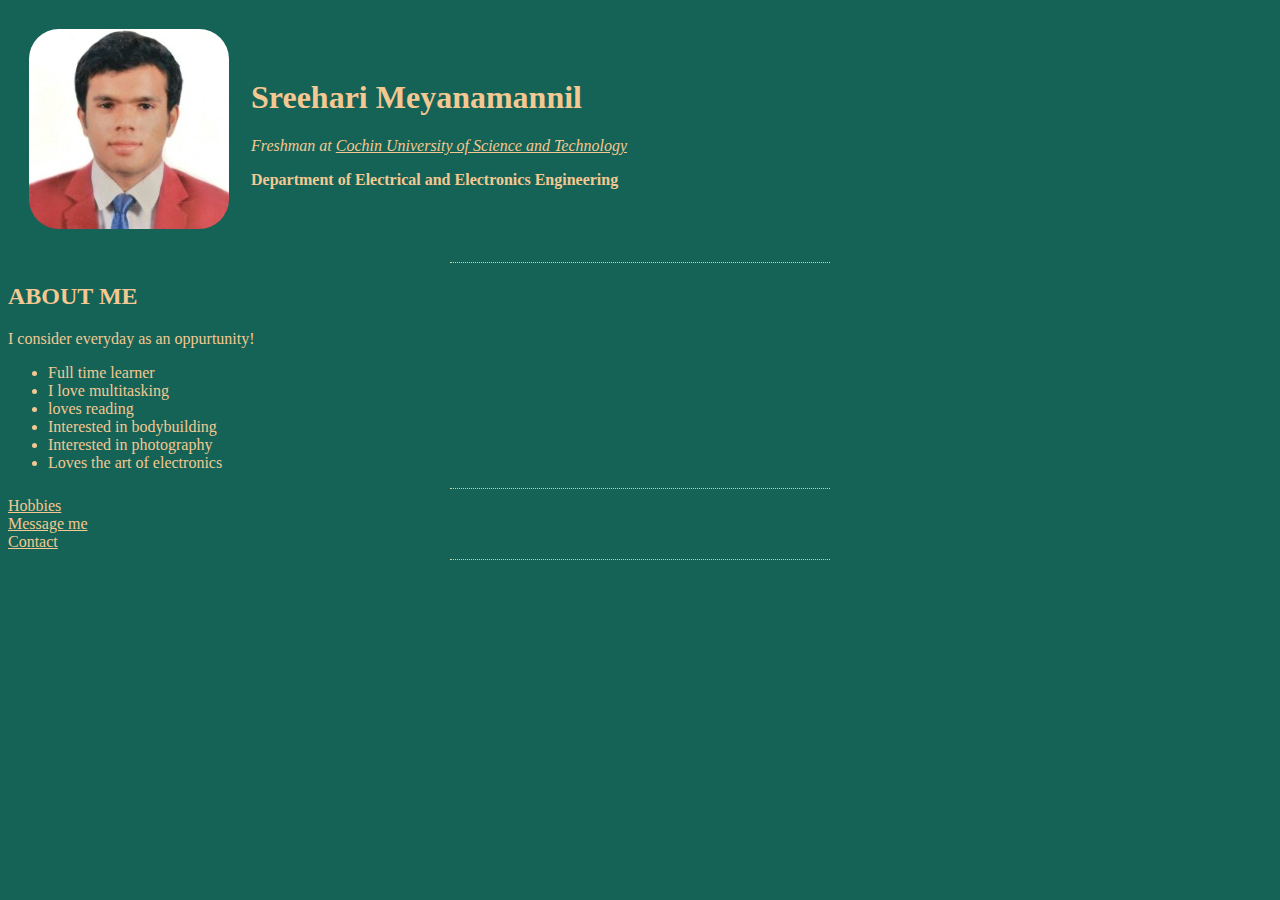
==== index.html @ 84392d57 "Added all the files of me folder" ====
<!DOCTYPE html>
<html lang="en" dir="ltr">

<head>
  <meta charset="utf-8">
  <title>I AM SREEHARI</title>
  <style>

  body{
    background-color:#146356;
  }

  h1{
  color:#F3C892;
  font-family:calibri;
  }

  h3{
  color:#F3C892;
  font-family:calibri;
  }

  h2{
  color:#F3C892;
  font-family:calibri;
  }


  label{
    font-family:calibri;
      color:#F3C892;
  }

  li{
    font-family:calibri;
      color:#F3C892;
  }

p{
  font-family:calibri;
    color:#F3C892;
}

a{
  font-family:calibri;
    color:#F3C892;

}

hr{
 border-style: none;
 border-top-style: dotted;
 width: 30%;
 color:#F3C892;

}

img{
  border-radius: 30px;
}

  </style>

</head>

<body>
  <table cellspacing="20">
    <tr>
      <td>
      <img src="ME1.jpg" alt="Sreehari MM">
      </td>
      <td>
        <h1>Sreehari Meyanamannil</h1>
        <p><i>Freshman at <a href="https://www.cusat.ac.in/">Cochin University of Science and Technology</a></i></p>
        <p><strong>Department of Electrical and Electronics Engineering</strong></p>
      </td>
    </tr>
  </table>
  <hr>
  <h2>ABOUT ME</h2>
  <p>I consider everyday as an oppurtunity!</p>
  <ul>
    <li>Full time learner</li>
    <li>I love multitasking</li>
    <li>loves reading</li>
    <li>Interested in bodybuilding</li>
    <li>Interested in photography</li>
    <li>Loves the art of electronics</li>
  </ul>
  <hr>
  <a href="MY HOBBIES.html">Hobbies</a>
  <br>
  <a href="MESSAGEME.html">Message me</a>
  <br>
  <a href="contact.html">Contact</a>
  <hr size="2">
  <br>




</body>

</html>
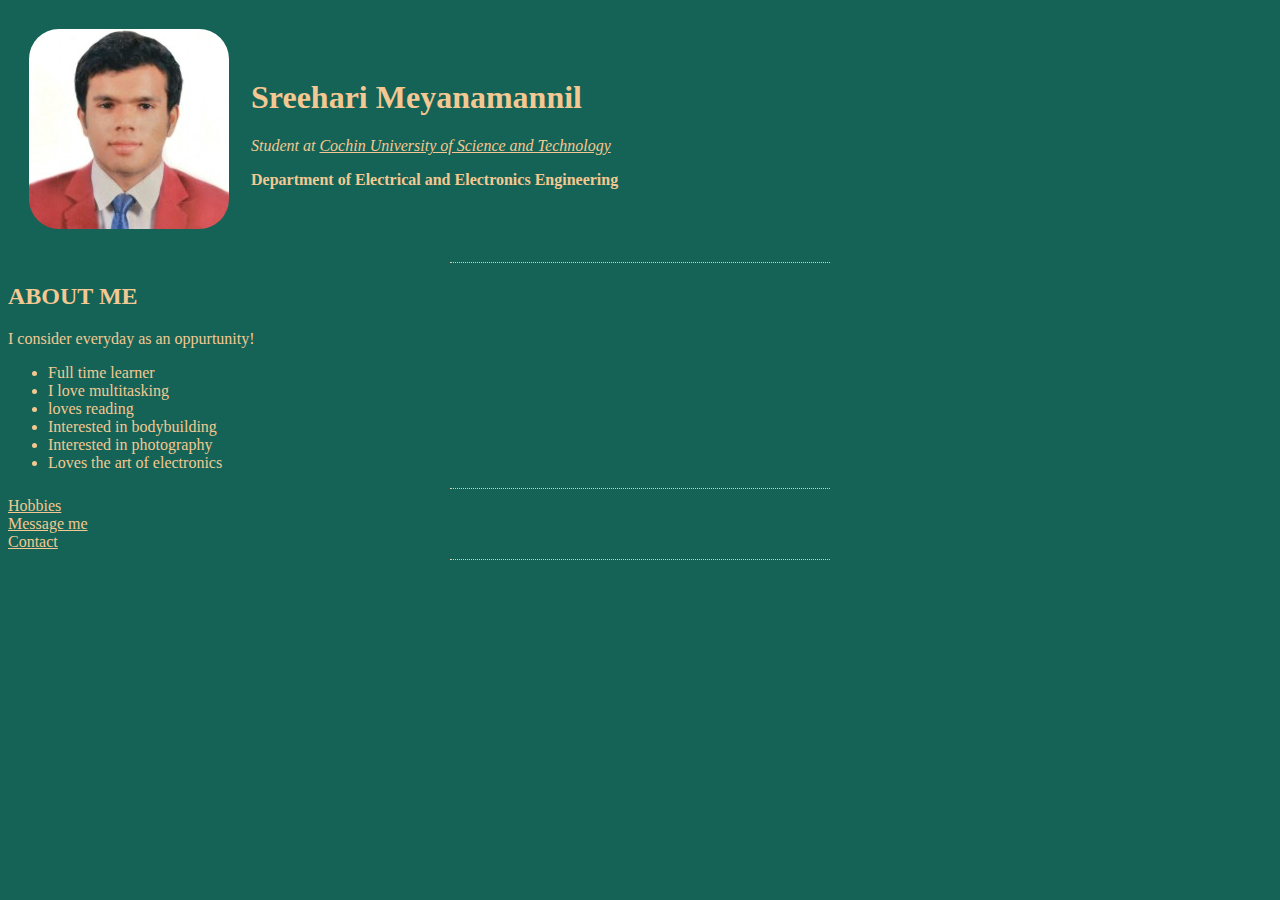
==== commit 8937a4d3: "corrected a typo in index.html" ====
--- a/index.html
+++ b/index.html
@@ -71,7 +71,7 @@
       </td>
       <td>
         <h1>Sreehari Meyanamannil</h1>
-        <p><i>Freshman at <a href="https://www.cusat.ac.in/">Cochin University of Science and Technology</a></i></p>
+        <p><i>Student at <a href="https://www.cusat.ac.in/">Cochin University of Science and Technology</a></i></p>
         <p><strong>Department of Electrical and Electronics Engineering</strong></p>
       </td>
     </tr>
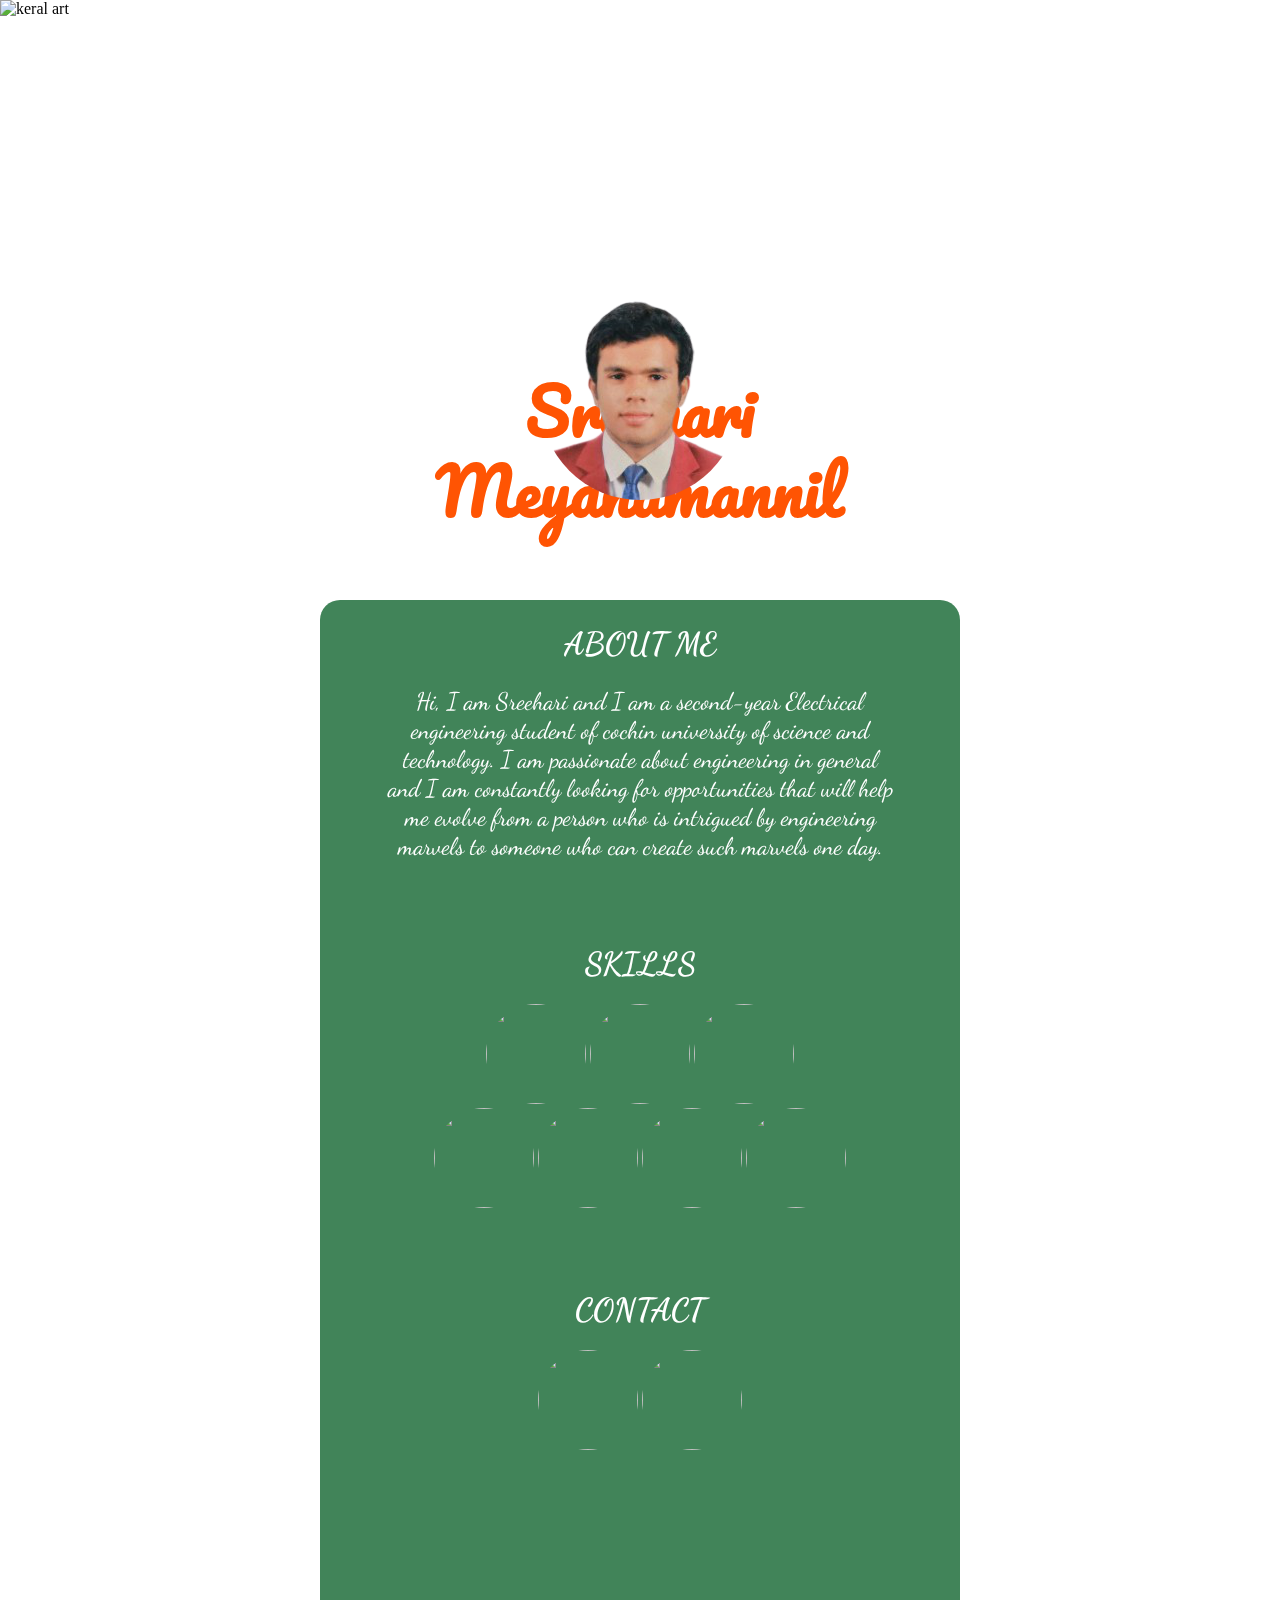
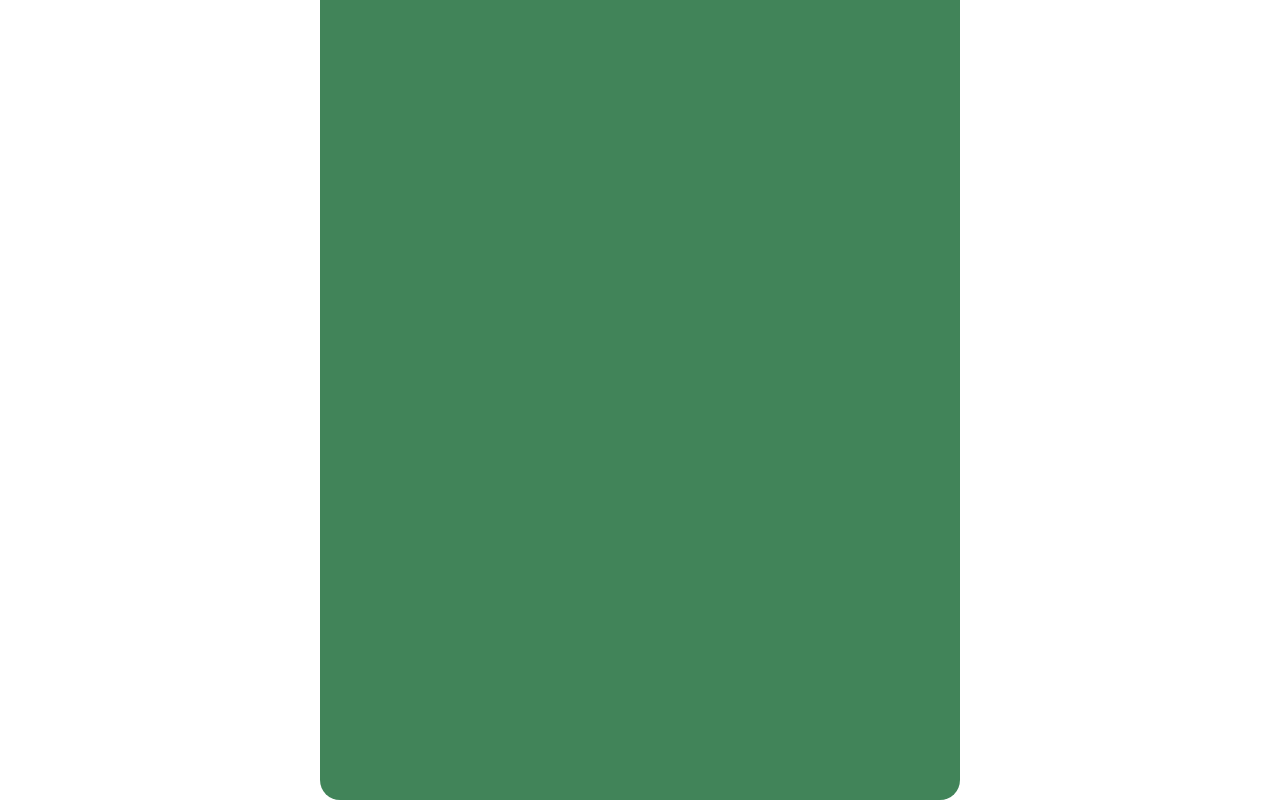
==== commit cbf8304b: "added new files" ====
--- a/index.html
+++ b/index.html
@@ -3,99 +3,80 @@
 
 <head>
   <meta charset="utf-8">
-  <title>I AM SREEHARI</title>
-  <style>
-
-  body{
-    background-color:#146356;
-  }
-
-  h1{
-  color:#F3C892;
-  font-family:calibri;
-  }
-
-  h3{
-  color:#F3C892;
-  font-family:calibri;
-  }
-
-  h2{
-  color:#F3C892;
-  font-family:calibri;
-  }
-
-
-  label{
-    font-family:calibri;
-      color:#F3C892;
-  }
-
-  li{
-    font-family:calibri;
-      color:#F3C892;
-  }
-
-p{
-  font-family:calibri;
-    color:#F3C892;
-}
-
-a{
-  font-family:calibri;
-    color:#F3C892;
-
-}
-
-hr{
- border-style: none;
- border-top-style: dotted;
- width: 30%;
- color:#F3C892;
-
-}
-
-img{
-  border-radius: 30px;
-}
-
-  </style>
-
+  <title>Sreehari MM</title>
+  <link rel="icon" href="faviconsreehari.ico">
+  <link rel="stylesheet" href="stylesindex.css">
+  <link rel="preconnect" href="https://fonts.googleapis.com">
+  <link rel="preconnect" href="https://fonts.gstatic.com" crossorigin>
+  <link href="https://fonts.googleapis.com/css2?family=Pacifico&display=swap" rel="stylesheet">
+  <link href="https://fonts.googleapis.com/css2?family=Pacifico&family=Source+Sans+Pro:wght@300&display=swap" rel="stylesheet">
+  <link href="https://fonts.googleapis.com/css2?family=Dancing+Script:wght@500&family=Pacifico&family=Source+Sans+Pro:wght@300&display=swap" rel="stylesheet">
 </head>
 
 <body>
-  <table cellspacing="20">
-    <tr>
-      <td>
-      <img src="ME1.jpg" alt="Sreehari MM">
-      </td>
-      <td>
-        <h1>Sreehari Meyanamannil</h1>
-        <p><i>Student at <a href="https://www.cusat.ac.in/">Cochin University of Science and Technology</a></i></p>
-        <p><strong>Department of Electrical and Electronics Engineering</strong></p>
-      </td>
-    </tr>
-  </table>
-  <hr>
-  <h2>ABOUT ME</h2>
-  <p>I consider everyday as an oppurtunity!</p>
-  <ul>
-    <li>Full time learner</li>
-    <li>I love multitasking</li>
-    <li>loves reading</li>
-    <li>Interested in bodybuilding</li>
-    <li>Interested in photography</li>
-    <li>Loves the art of electronics</li>
-  </ul>
-  <hr>
-  <a href="MY HOBBIES.html">Hobbies</a>
-  <br>
-  <a href="MESSAGEME.html">Message me</a>
-  <br>
-  <a href="contact.html">Contact</a>
-  <hr size="2">
-  <br>
 
+
+  <div class="main">
+    <img class="bgimage" src="C:\Users\sreehari\Downloads\kerala-houseboat-vector-background-illustration.jpg" alt="keral art">
+
+  </div>
+  <div class="heading">
+    <h1 class="h1">Sreehari</h1>
+    <h1 class="h12">Meyanamannil</h1>
+  </div>
+
+  <div class="imagemediv">
+    <img class="imageme" src="me1bgremove.png" alt="meimage">
+  </div>
+
+  <div class="aboutmediv">
+  </div>
+
+  <div class="aboutmecontent">
+    <h1 class="aboutmeheading">ABOUT ME</h1>
+    <div class="paraaboutme">
+      <p>
+        Hi, I am Sreehari and I am a second-year
+        Electrical engineering student of cochin
+        university of science and technology. I am
+        passionate about engineering in general
+        and I am constantly looking for
+        opportunities that will help me evolve
+        from a person who is intrigued by
+        engineering marvels to someone who can
+        create such marvels one day.
+
+      </p>
+    </div>
+    <br>
+    <br>
+    <br>
+    <h1 class="skillsheading">SKILLS</h1>
+    <div class="skillsimages">
+      <img class="genimage" class="sw" src="https://www.kindpng.com/picc/m/574-5744576_solidworks-logo-clipart-banner-library-logo-solidworks-solidwork.png" alt="">
+      <img class="genimage" class="arduino" src="https://brandslogos.com/wp-content/uploads/images/large/arduino-logo-1.png" alt="">
+      <img class="genimage" class="webdev" src="https://www.websterdevelopers.com/wp-content/uploads/2021/05/web-development-logo.png" alt="">
+      <br>
+      <img class="genimage" class="blender" src="https://www.pngitem.com/pimgs/m/478-4789700_blender-3d-logo-hd-png-download.png" alt="">
+      <img class="genimage" class="kicad" src="https://i.pinimg.com/originals/f4/a0/fe/f4a0feb49fbab42832c47d0d034197b7.png" alt="">
+      <img class="genimage" class="python" src="http://assets.stickpng.com/images/5848152fcef1014c0b5e4967.png" alt="">
+      <img class="genimage" class="c" src="https://i.pinimg.com/originals/6e/46/e7/6e46e7dbe2bb73dacc055e5dbd85c3ad.png" alt="">
+    </div>
+    <br>
+    <br>
+    <br>
+
+    <h1 class="contactmeheading">CONTACT</h1>
+    <div class="contactme">
+      <p>
+        <a href="https://www.linkedin.com/in/sreehari-mm"><img class="contactgenimage" src="https://upload.wikimedia.org/wikipedia/commons/thumb/c/ca/LinkedIn_logo_initials.png/768px-LinkedIn_logo_initials.png" alt=""></a>
+        <a href="https://www.instagram.com/sreeeehariiii/"><img class="contactgenimage" src="https://upload.wikimedia.org/wikipedia/commons/thumb/e/e7/Instagram_logo_2016.svg/800px-Instagram_logo_2016.svg.png" alt=""></a>
+      </p>
+    </div>
+
+
+
+  </div>
 
 
 
--- a/stylesindex.css
+++ b/stylesindex.css
@@ -0,0 +1,118 @@
+body {
+  margin: 0;
+}
+
+.h1 {
+  /* line-height: 100px; */
+  margin-bottom: 0;
+  font-family: 'Pacifico', cursive;
+  padding-bottom: 0;
+  line-height: 80px;
+}
+
+.h12 {
+  /* line-height: 100px; */
+  margin-top: 0;
+  font-family: 'Pacifico', cursive;
+  padding-top: 0;
+  line-height: 80px;
+}
+
+.heading {
+  position: absolute;
+  text-align: center;
+  font-size: 2rem;
+  color: #FF5403;
+  display: inline-block;
+  align-content: center;
+  bottom: 0;
+  right: 0;
+  top: 0;
+  left: 0;
+}
+
+.bgimage {
+  position: fixed;
+  margin: 0;
+  width: 100%;
+  height: 100%;
+  display: inline-block;
+  /* visibility: hidden; */
+  /* opacity: 50; */
+}
+
+.imagemediv {
+  position: relative;
+  text-align: center;
+  align-self: center;
+  top: 300px;
+
+  /* display: inline-block; */
+}
+
+.imageme {
+  width: 200px;
+  height: 200px;
+  border-radius: 100%;
+}
+
+.imageme:hover {
+  width: 210px;
+  height: 210px;
+}
+
+.aboutmediv {
+    border-radius: 20px;
+  position:absolute;
+  top: 600px;
+  left: 25%;
+  width: 50%;
+  height: 200%;
+  opacity: .8;
+  background: #116530;
+  display: inline-block;
+}
+
+.aboutmecontent {
+  position: relative;
+  text-align: center;
+  top: 400px;
+  opacity: inherit;
+  font-family: 'Dancing Script', cursive;
+  font-weight: bold;
+  font-size: 1rem;
+  color: white;
+  display: inline-block;
+}
+
+.paraaboutme {
+
+  position:relative;
+  text-align: center;
+  /* right: 100px;
+  left: 10px; */
+  width:40%;
+  height: 100%;
+  display: inline-block;
+  opacity: inherit;
+  font-family: 'Dancing Script', cursive;
+  font-weight: lighter;
+  font-size: 1.5rem;
+  color: white;
+}
+
+.aboutmeheading{
+  margin-bottom: 0;
+}
+
+.genimage{
+  width: 100px;
+  height: 100px;
+  border-radius: 100%;
+}
+
+.contactgenimage{
+  width: 100px;
+  height: 100px;
+  border-radius: 100%;
+}
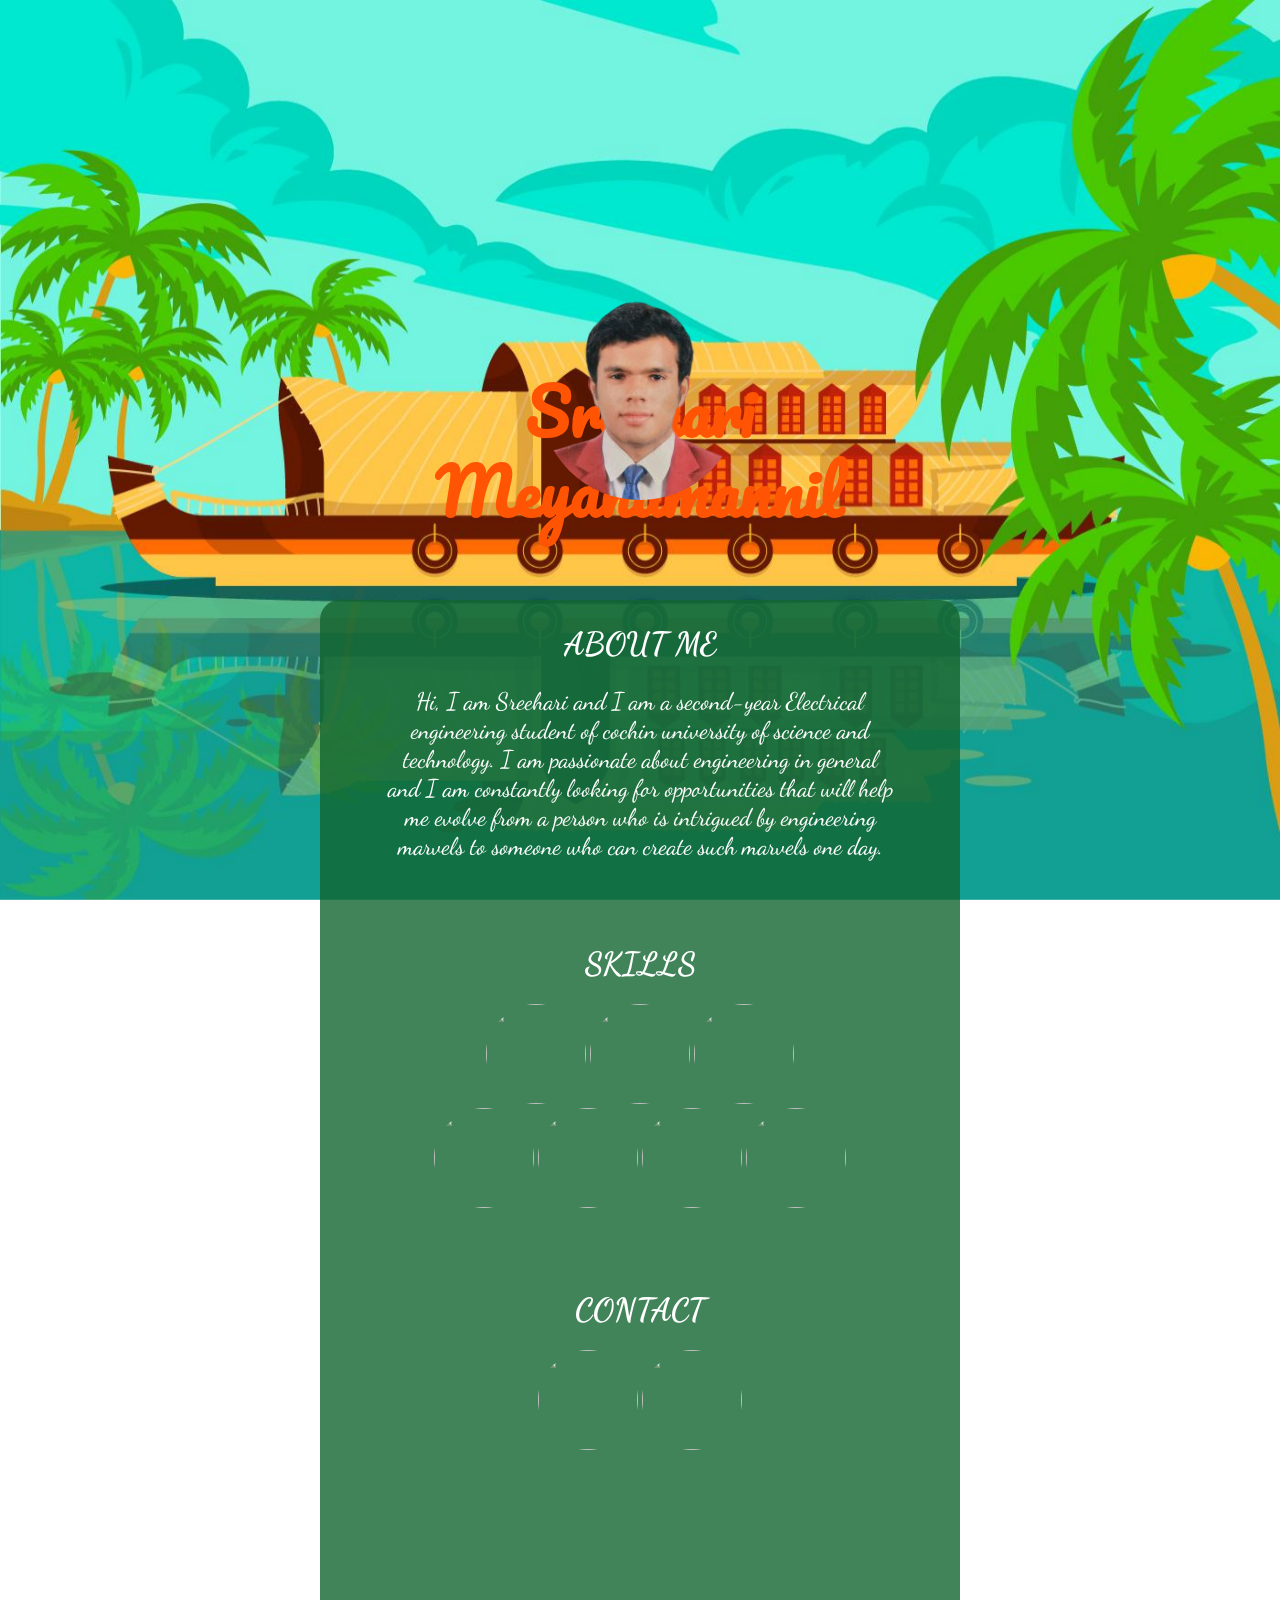
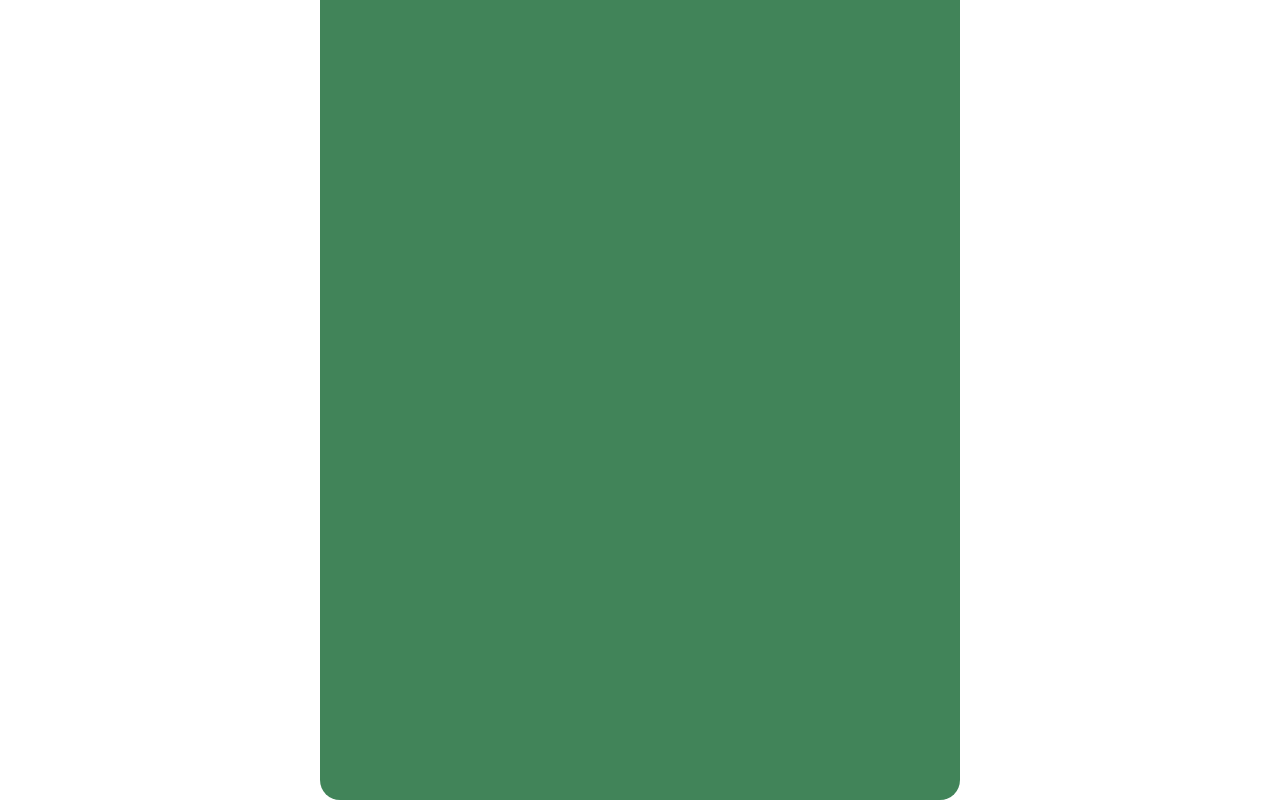
==== commit a37d4697: "added backgroundpic" ====
--- a/index.html
+++ b/index.html
@@ -17,7 +17,7 @@
 
 
   <div class="main">
-    <img class="bgimage" src="C:\Users\sreehari\Downloads\kerala-houseboat-vector-background-illustration.jpg" alt="keral art">
+    <img class="bgimage" src="keralahouseboat.jpg" alt="keral art">
 
   </div>
   <div class="heading">
